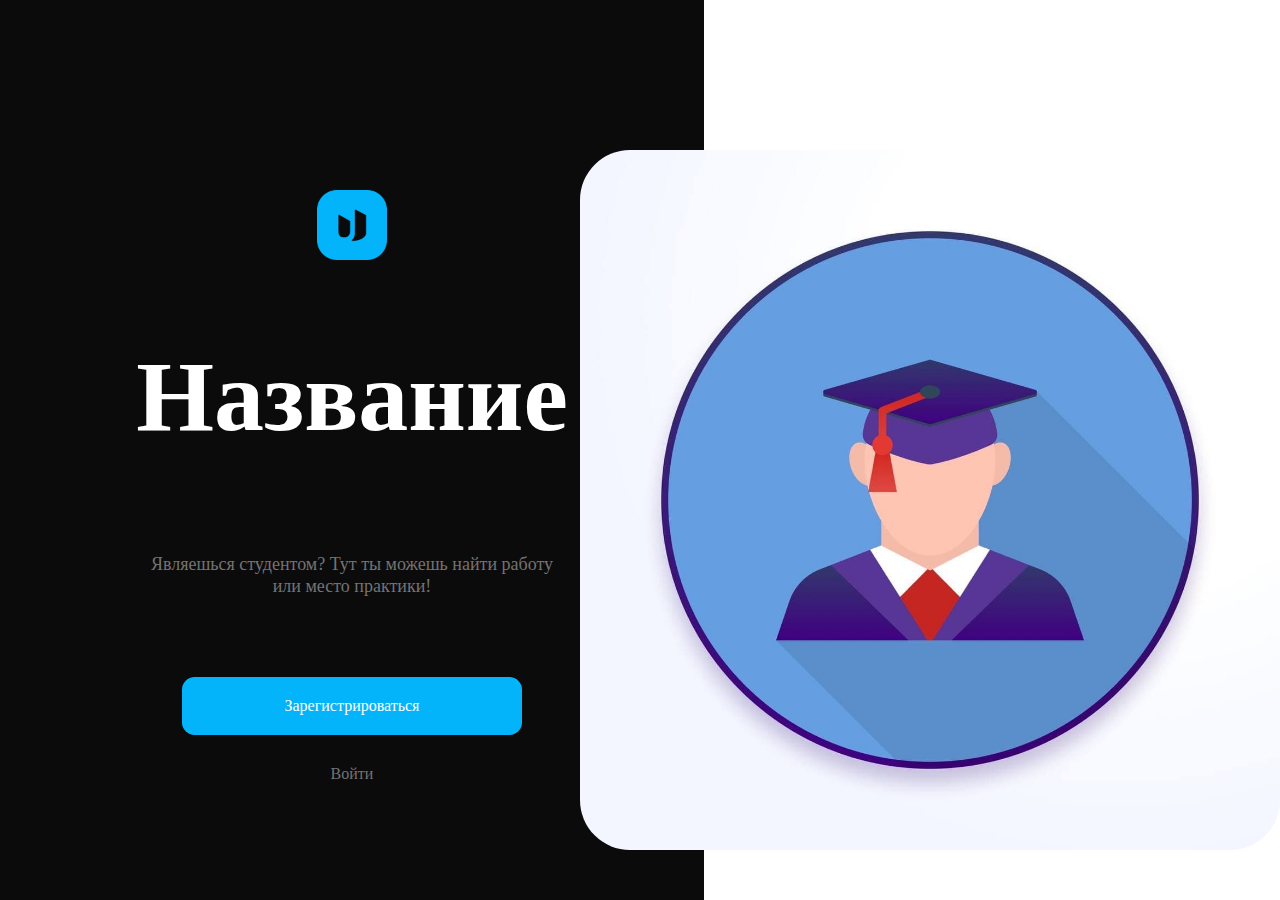
==== DvishIt/html/index.html @ 5946481c "Add files via upload" ====
<!DOCTYPE html>
<html>
<head>
	<meta charset="utf-8">
	<meta name="viewport" content="width=device-width, initial-scale=1">
	<title>Главная</title>
	<link rel="stylesheet" type="text/css" href="../css/main.css">
</head>
<body>
<div class="sectionA">
	<img class="logo-main" src="../img/Logo-1.png">

	<h1 class="heading">Название</h1>
	<p class="text-main">
		Являешься студентом? Тут ты можешь найти работу <br>или место практики!
	</p>

	<div class="button-reg-main">
	<a href="registration-user.html">Зарегистрироваться</a>
	</div>

	<div class="button-login-main">
	<a href="authorization-user.html">Войти</a>
    </div>
</div>

<div class="sectionB">
	<img class="cart-img" src="../img/cart.png">

</div>
</body>
</html>
---- DvishIt/css/main.css ----
html, body {
  margin: 0;
  padding: 0;
}

body{
  background-image: url("../img/cover.png");
}

a {
  text-decoration: none;
}

.sectionA{
  width: 55%;
  min-height: 100vh;
  float: left;
  background-color: #0C0B0B;
}

.sectionB{
  width: 45%;
  min-height: 100vh;
  float: right;
}

/* ========== content =========*/

h1{
  font-family: Bebas Neue;
  color: white;
}

.heading{
  font-weight: 400px;
  font-size: 100px;
  text-align: center;
  margin-top: 60px;
}

p{
  font-family: Inter;
  font-size: 18px;
  font-weight: 500;
}

.text-main{
  margin-top: 100px;
  line-height: 21.78px;
  text-align: center;
  color: #737373;
}

.logo-main{
  display: block;
  margin: auto;
  margin-top: 170px;
  width: 70px;
  height: 70px;
  padding: 19.66px 20.84px 19.08px 21.5px;
}

.logo-auth{
  display: block;
  margin: auto;
  margin-top: 50px;
  margin-bottom: 50px;
  width: 70px;
  height: 70px;
  padding: 19.66px 20.84px 19.08px 21.5px;
}

.logo-reg{
  display: block;
  margin: auto;
  margin-top: 50px;
  margin-bottom: 15px;
  width: 70px;
  height: 70px;
  padding: 19.66px 20.84px 19.08px 21.5px;
}

.button-reg-main{
  margin-top: 80px;
  display: flex;
  justify-content: center;
  align-items: center;
}

.button-reg-main a{
  text-align: center;
  width: 300px;
  border-radius: 12.55px;
  font-family: Inter;
  padding: 20px;
  color: white;
  font-size: 16px;
  transition: 0.3s;
  background-color: #03B4FB;
}

.button-reg-main a:hover{
  background-color: #0d6f97;
  color: #b7b7b7;
}

.button-login-main{
  margin-top: 30px;
  display: flex;
  justify-content: center;
  align-items: center;
}

.button-login-main a{
  text-align: center;
  border-radius: 12.55px;
  font-family: Inter;
  color: #737373;
  font-size: 16px;
  transition: 0.3s;
}

.cart-img{
  float: right;
  display: block;
  margin: auto;
  margin-top: 150px;
  width: 700px;
  height: 700px;
  border-radius: 50px;
}

/* ========== content-2 =========*/

.wrapper {
  max-width: 1400px;
  min-height: 100vh;
  margin: 0 auto;
  padding-left: 25px;
  padding-right: 25px;
  background-color: black;
}

.educational-company{
  display: flex;
  position: relative;
  text-align: center;
  justify-content: right;
  top: 40px;
}

.educational-company a{
  text-decoration: underline;
  font-family: Montserrat;
  font-size: 20px;
  line-height: 26.35px;
  color: white;
}

.form-auth{
  display: flex;
  flex-direction: column;
  align-items: center;
  margin: auto;
  background-color: white;
  width: 800px;
  height: 550px;
  border-radius: 30px;
}

.form-reg{
  display: flex;
  flex-direction: column;
  align-items: center;
  margin: auto;
  background-color: white;
  width: 800px;
  height: 770px;
  border-radius: 30px;
}

.form-auth-user{
  display: flex;
  flex-direction: column;
  align-items: center;
  margin: auto;
  background-color: white;
  width: 800px;
  height: 620px;
  border-radius: 30px;
}

.form-reg-user{
  display: flex;
  flex-direction: column;
  align-items: center;
  margin: auto;
  background-color: white;
  width: 800px;
  height: 770px;
  border-radius: 30px;
}

.icon-text{
  text-align: center;
  font-size: 20px;
  padding: 15px;
}

.icon{
  width: 40px;
  height: 37px;
}

.icons{
  display: flex;
  justify-content: space-evenly;
  padding: 20px;
}

.nav-links {
  display: flex;
  width: 550px;
  margin-bottom: 65px;
  margin-top: 30px;
  align-items: center;
  border-bottom: 3px solid #657E92;
}

.nav-links-reg {
  display: flex;
  width: 550px;
  margin-bottom: 10px;
  margin-top: 30px;
  align-items: center;
  border-bottom: 3px solid #657E92;
}

.nav-links span{
  font-size: 40px;
  padding: 20px;
  margin-right: 50px;
}

.nav-links-reg span{
  font-size: 40px;
  padding: 20px;
  margin-right: 50px;
}

.nav-links-active{
  color: #03B4FB;
  font-weight: 700;
}

label{
  font-size: 20px;
  padding: 10px;
  font-family: Montserrat;
}

form {
  display: flex;
  flex-direction: column;
  justify-content: center;
}

.form-auth .password{
  margin-top: 50px;
}

.form-auth-user .password{
  margin-top: 50px;
}
.form-auth-user .button-input{
  margin-top: 10px;
}

.form-reg-user input{
  margin-top: 10px;
}
.form-reg-user form{
  align-items: center;
}

.form-reg input{
  margin-top: 15px;
}
.form-reg form{
  align-items: center;
}
.form-reg .button-input{
  margin-top: 30px;
}

.email{
  width: 500px;
  height: 30px;
  padding: 15px;
  font-size: 18px;
  border: 1px solid;
  border-radius: 100px;
}

.password{
  width: 500px;
  height: 30px;
  padding: 15px;
  font-size: 18px;
  border: 1px solid;
  border-radius: 100px;
}

.fio{
  width: 500px;
  height: 30px;
  padding: 15px;
  font-size: 18px;
  border: 1px solid;
  border-radius: 100px;
}

.phone{
  width: 500px;
  height: 30px;
  padding: 15px;
  font-size: 18px;
  border: 1px solid;
  border-radius: 100px;
}

.code{
  width: 500px;
  height: 30px;
  padding: 15px;
  font-size: 18px;
  border: 1px solid;
  border-radius: 100px;
}

.password-double{
  width: 500px;
  height: 30px;
  padding: 15px;
  font-size: 18px;
  border: 1px solid;
  border-radius: 100px;
}

  .custom-radio {
    position: absolute;
    z-index: -1;
    opacity: 0;
  }
  .custom-radio+label {
    display: inline-flex;
    align-items: center;
    user-select: none;
  }
  .custom-radio+label::before {
    content: '';
    display: inline-block;
    width: 1em;
    height: 1em;
    flex-shrink: 0;
    flex-grow: 0;
    border: 1px solid #adb5bd;
    border-radius: 50%;
    margin-right: 0.5em;
    background-repeat: no-repeat;
    background-position: center center;
    background-size: 50% 50%;
  }
  .custom-radio:not(:disabled):not(:checked)+label:hover::before {
    border-color: #03B4FB;
  }
  .custom-radio:not(:disabled):active+label::before {
    background-color: #03B4FB;
    border-color: #03B4FB;
  }
  .custom-radio:focus+label::before {
    box-shadow: 0 0 0 0.2rem rgba(0, 123, 255, 0.25);
  }
  .custom-radio:focus:not(:checked)+label::before {
    border-color: #03B4FB;
  }
  .custom-radio:checked+label::before {
    border-color: #03B4FB;
    background-color: #03B4FB;
    background-image: url("data:image/svg+xml,%3csvg xmlns='http://www.w3.org/2000/svg' viewBox='-4 -4 8 8'%3e%3ccircle r='3' fill='%23fff'/%3e%3c/svg%3e");
  }
  .custom-radio:disabled+label::before {
    background-color: #03B4FB;
  }

.checkboxs{
  display: flex;
  align-items: baseline;
}

input:focus{
  outline: none;
}

.button-input{
  padding: 15px;
  margin-top: 60px;
  width: 531.6px;
  background-color: #03B4FB;
  color: white;
  transition: 0.3s;
  border-radius: 100px;
  font-size: 18px;
  border: none;
}

.button-input-code{
  padding: 15px;
  width: 331.6px;
  background-color: #03B4FB;
  color: white;
  transition: 0.3s;
  border-radius: 100px;
  font-size: 18px;
  border: none;
}

.button-input:hover{
  background-color: #0d6f97;
  color: #b7b7b7;
  cursor: pointer;
}

.button-input-code:hover{
  background-color: #0d6f97;
  color: #b7b7b7;
  cursor: pointer;
}

.forget-password{
  display: flex;
  text-align: center;
  justify-content: center;
  margin-top: 10px;
}

.forget-password a{
  text-decoration: underline;
  font-family: Montserrat;
  font-size: 15px;
  color: #737373;
}
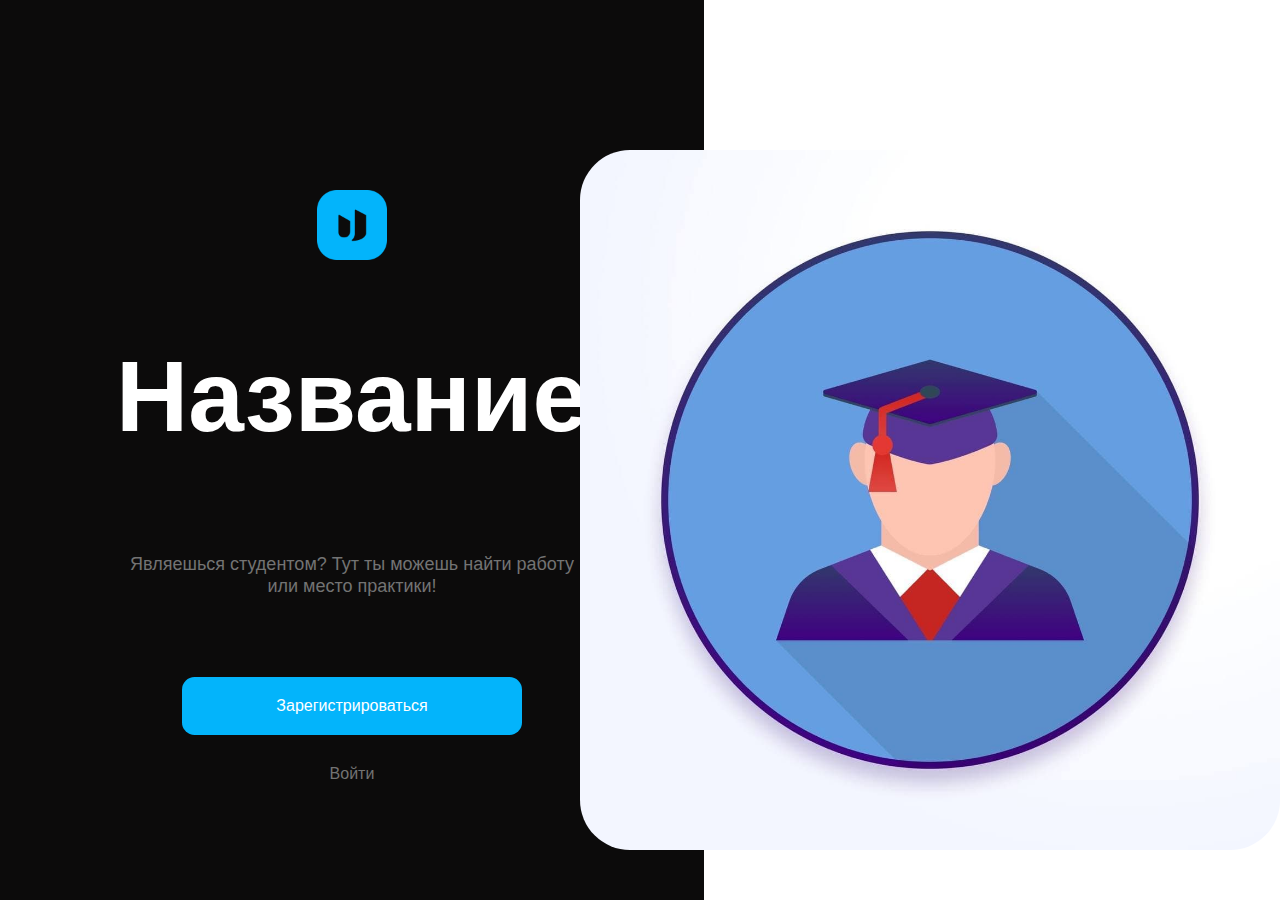
==== commit c1736467: "Add files via upload" ====
--- a/DvishIt/html/index.html
+++ b/DvishIt/html/index.html
@@ -3,23 +3,23 @@
 <head>
 	<meta charset="utf-8">
 	<meta name="viewport" content="width=device-width, initial-scale=1">
-	<title>Главная</title>
-	<link rel="stylesheet" type="text/css" href="../css/main.css">
+	<title>Добро пожаловать</title>
+	<link rel="stylesheet" type="text/css" href="../css/index.css">
 </head>
 <body>
 <div class="sectionA">
-	<img class="logo-main" src="../img/Logo-1.png">
+	<img class="logo" src="../img/Logo-1.png">
 
 	<h1 class="heading">Название</h1>
-	<p class="text-main">
+	<p class="text">
 		Являешься студентом? Тут ты можешь найти работу <br>или место практики!
 	</p>
 
-	<div class="button-reg-main">
+	<div class="button-reg">
 	<a href="registration-user.html">Зарегистрироваться</a>
 	</div>
 
-	<div class="button-login-main">
+	<div class="button-login">
 	<a href="authorization-user.html">Войти</a>
     </div>
 </div>
--- a/DvishIt/css/index.css
+++ b/DvishIt/css/index.css
@@ -0,0 +1,109 @@
+html, body {
+  margin: 0;
+  padding: 0;
+}
+
+body{
+  background-image: url("../img/cover.png");
+}
+
+a {
+  text-decoration: none;
+}
+
+.sectionA{
+  width: 55%;
+  min-height: 100vh;
+  float: left;
+  background-color: #0C0B0B;
+}
+
+.sectionB{
+  width: 45%;
+  min-height: 100vh;
+  float: right;
+}
+
+.logo{
+  display: block;
+  margin: auto;
+  margin-top: 170px;
+  width: 70px;
+  height: 70px;
+  padding: 19.66px 20.84px 19.08px 21.5px;
+}
+
+h1{
+  font-family: "Bebas Neue", sans-serif;
+  color: white;
+}
+
+.heading{
+  font-weight: 400px;
+  font-size: 100px;
+  text-align: center;
+  margin-top: 60px;
+}
+
+p{
+  font-family: "Inter", sans-serif;
+  font-size: 18px;
+  font-weight: 500;
+}
+
+.text{
+  margin-top: 100px;
+  line-height: 21.78px;
+  text-align: center;
+  color: #737373;
+}
+
+.button-reg{
+  margin-top: 80px;
+  display: flex;
+  justify-content: center;
+  align-items: center;
+}
+
+.button-reg a{
+  text-align: center;
+  width: 300px;
+  border-radius: 12.55px;
+  font-family: "Inter", sans-serif;
+  padding: 20px;
+  color: white;
+  font-size: 16px;
+  transition: 0.3s;
+  background-color: #03B4FB;
+}
+
+.button-reg a:hover{
+  background-color: #0d6f97;
+  color: #b7b7b7;
+}
+
+.button-login{
+  margin-top: 30px;
+  display: flex;
+  justify-content: center;
+  align-items: center;
+}
+
+.button-login a{
+  text-align: center;
+  border-radius: 12.55px;
+  font-family: "Inter", sans-serif;
+  color: #737373;
+  font-size: 16px;
+  transition: 0.3s;
+}
+
+.cart-img{
+  float: right;
+  display: block;
+  margin: auto;
+  margin-top: 150px;
+  width: 700px;
+  height: 700px;
+  border-radius: 50px;
+}